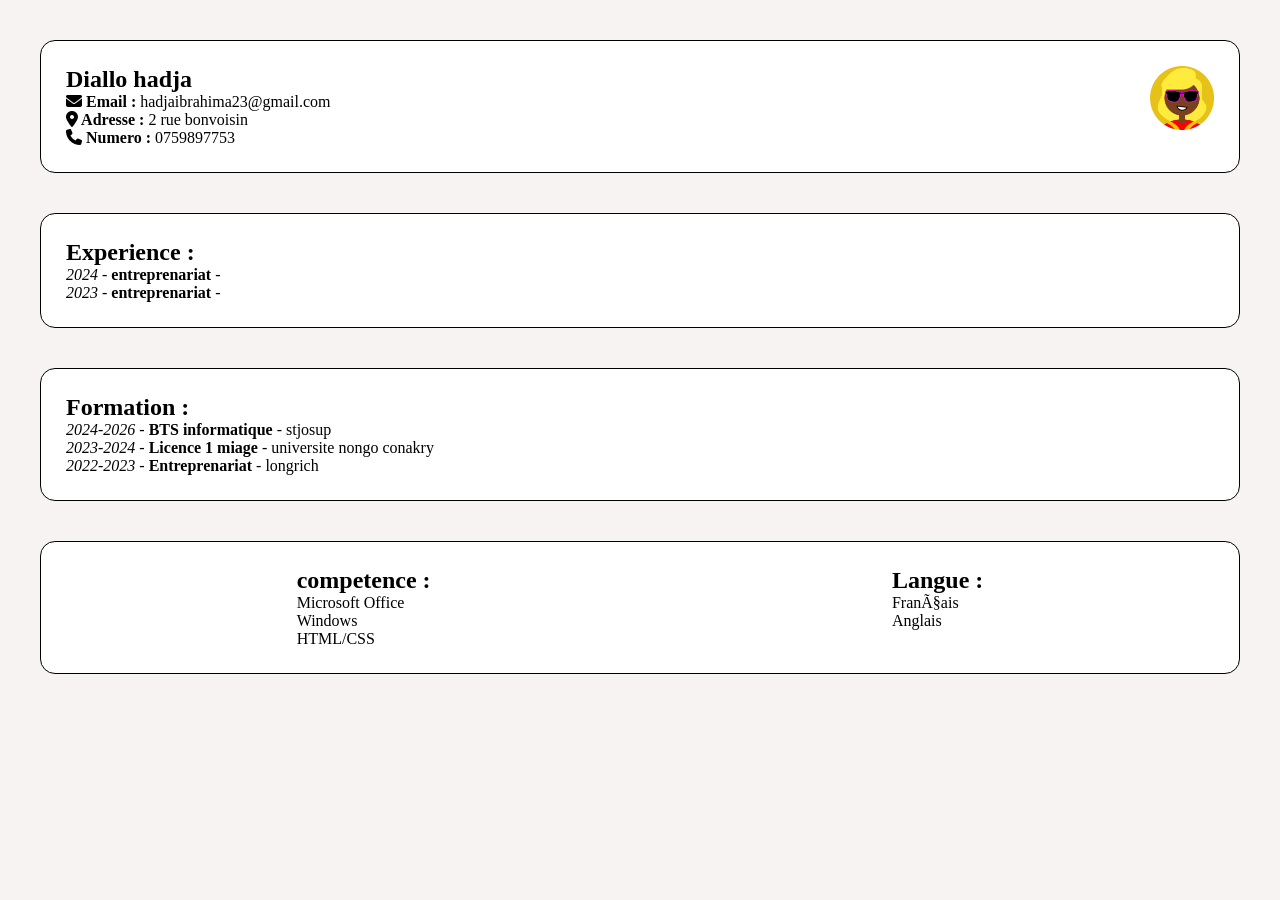
==== index.html @ a4fe8a0d "Add files via upload" ====
<!DOCTYPE html>
<html>
	<head>
		<title>mon CV</title>
		<link rel="stylesheet" href="css/style.css"/> 
		<link rel="stylesheet" href="https://cdnjs.cloudflare.com/ajax/libs/font-awesome/6.6.0/css/all.min.css" integrity="sha512-Kc323vGBEqzTmouAECnVceyQqyqdsSiqLQISBL29aUW4U/M7pSPA/gEUZQqv1cwx4OnYxTxve5UMg5GT6L4JJg==" crossorigin="anonymous" referrerpolicy="no-referrer" />
	</head>
	
	<body>
		<section class="profil">
			<div class="identite">
				<h1>Diallo hadja</h1>
				<p><b><i class="fa-solid fa-envelope"></i> Email :</b> hadjaibrahima23@gmail.com</p>
				<p><b><i class="fa-solid fa-location-dot"></i> Adresse :</b> 2 rue bonvoisin</p>
				<p><b><i class="fa-solid fa-phone"></i> Numero : </b> 0759897753</p>
			</div>
			
			<img src="images/profil.png" height="64" alt="photo de profil" title="photo de profil"/>
		</section>
		<!-- experience-->
		
		<section class="experience">
			<h2>Experience :</h2>
			<ul> <!-- declaration de liste non ordonné -->
				<li> <i> 2024 </i> - <b>entreprenariat</b> - </li> <!-- element de la liste -->
				<li> <i> 2023 </i> - <b>entreprenariat</b> - </li>			
			</ul>
		</section>
		
		<section class="formation">
			<h2>Formation :</h2>
			<ul>
				<li> <i> 2024-2026 </i> -<b> BTS informatique </b>- stjosup</li>
				<li> <i> 2023-2024 </i> -<b> Licence 1 miage </b>- universite nongo conakry</li>
				<li> <i>2022-2023  </i> -<b> Entreprenariat  </b>- longrich </li>
				
			</ul>
		</section>
		
		<section class="plus">
			<div class="competence">
				<h2>competence :</h2>
				<ul>
					<li>Microsoft Office</li>
					<li>Windows</li>
					<li>HTML/CSS</li>
				</ul>
			</div>
			
			<div class="langue">
				<h2>Langue :</h2>
				<ul>
					<li>Français</li>
					<li>Anglais</li>
				</ul>
			</div>
		</section>		
		
	</body>
</html>
---- css/style.css ----
*{ /** selecteur universel **/
	 margin:0px;
	 padding:0px;
}

body{
	background:#f8f3f3;
}

section{
	margin:40px;
	padding:25px;
	border: 1px solid;
	border-radius:15px;
	background: #ffffff;
}

.profil{
	display:flex;
	justify-content:space-between;
}

.experience{
	
}

.formation{
	
}

.plus{
	display:flex;
	justify-content:space-around;
}

ul{
	list-style-type:none;
}
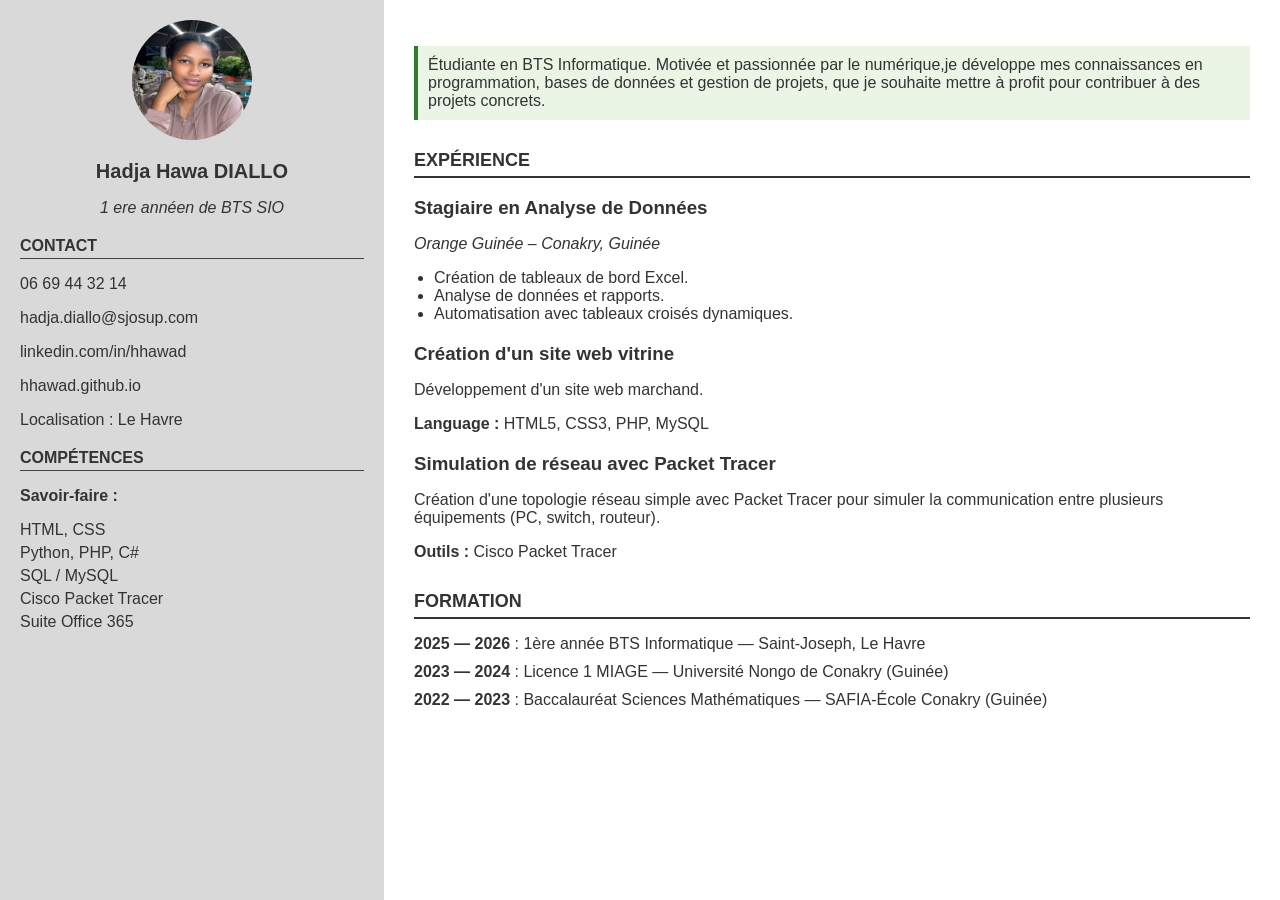
==== commit 1d1000cf: "update my website" ====
--- a/index.html
+++ b/index.html
@@ -1,60 +1,89 @@
 <!DOCTYPE html>
-<html>
-	<head>
-		<title>mon CV</title>
-		<link rel="stylesheet" href="css/style.css"/> 
-		<link rel="stylesheet" href="https://cdnjs.cloudflare.com/ajax/libs/font-awesome/6.6.0/css/all.min.css" integrity="sha512-Kc323vGBEqzTmouAECnVceyQqyqdsSiqLQISBL29aUW4U/M7pSPA/gEUZQqv1cwx4OnYxTxve5UMg5GT6L4JJg==" crossorigin="anonymous" referrerpolicy="no-referrer" />
-	</head>
-	
-	<body>
-		<section class="profil">
-			<div class="identite">
-				<h1>Diallo hadja</h1>
-				<p><b><i class="fa-solid fa-envelope"></i> Email :</b> hadjaibrahima23@gmail.com</p>
-				<p><b><i class="fa-solid fa-location-dot"></i> Adresse :</b> 2 rue bonvoisin</p>
-				<p><b><i class="fa-solid fa-phone"></i> Numero : </b> 0759897753</p>
-			</div>
-			
-			<img src="images/profil.png" height="64" alt="photo de profil" title="photo de profil"/>
-		</section>
-		<!-- experience-->
-		
-		<section class="experience">
-			<h2>Experience :</h2>
-			<ul> <!-- declaration de liste non ordonné -->
-				<li> <i> 2024 </i> - <b>entreprenariat</b> - </li> <!-- element de la liste -->
-				<li> <i> 2023 </i> - <b>entreprenariat</b> - </li>			
-			</ul>
-		</section>
-		
-		<section class="formation">
-			<h2>Formation :</h2>
-			<ul>
-				<li> <i> 2024-2026 </i> -<b> BTS informatique </b>- stjosup</li>
-				<li> <i> 2023-2024 </i> -<b> Licence 1 miage </b>- universite nongo conakry</li>
-				<li> <i>2022-2023  </i> -<b> Entreprenariat  </b>- longrich </li>
-				
-			</ul>
-		</section>
-		
-		<section class="plus">
-			<div class="competence">
-				<h2>competence :</h2>
-				<ul>
-					<li>Microsoft Office</li>
-					<li>Windows</li>
-					<li>HTML/CSS</li>
-				</ul>
-			</div>
-			
-			<div class="langue">
-				<h2>Langue :</h2>
-				<ul>
-					<li>Français</li>
-					<li>Anglais</li>
-				</ul>
-			</div>
-		</section>		
-		
-	</body>
+<html lang="fr">
+<head>
+  <meta charset="UTF-8">
+  <meta name="viewport" content="width=device-width, initial-scale=1.0">
+  <title>CV Hadja Hawa DIALLO</title>
+  <!-- Lien vers le fichier CSS -->
+  <link rel="stylesheet" href="main.css">
+</head>
+<body>
+  <aside class="sidebar">
+<div class="photo">
+  <img src="hadja.jpg" alt="Photo de profil - Hadja Hawa DIALLO">
+</div>
+
+      <h1>Hadja Hawa DIALLO</h1>
+      <p class="description">1 ere annéen de BTS SIO</p>
+
+      <section class="contact">
+          <h2>Contact</h2>
+          <p>06 69 44 32 14</p>
+         <p>hadja.diallo@sjosup.com</p>
+        <p>linkedin.com/in/hhawad</p>
+        <p>hhawad.github.io</p>
+
+          <p>Localisation : Le Havre</p>
+      </section>
+
+      <section class="Competence">
+          <h2>Compétences</h2>
+          <p><strong>Savoir-faire :</strong></p>
+          <ul>
+              <li>HTML, CSS </li>
+              <li>Python, PHP, C#</li>
+              <li>SQL / MySQL</li>
+              <li>Cisco Packet Tracer</li>
+              <li>Suite Office 365</li>
+          </ul>
+      </section>
+  </aside>
+
+  <main class="main-content">
+      <header class="presentation">
+          <h2>Accroche</h2>
+          <p>
+              Étudiante en BTS Informatique.
+              Motivée et passionnée par le numérique,je développe mes connaissances en programmation,
+              bases de données et gestion de projets, que je souhaite mettre à profit pour contribuer à des projets concrets.
+
+
+      </header>
+
+      <section class="experience">
+          <h2>Expérience</h2>
+
+          <div class="exp-item">
+              <h3>Stagiaire en Analyse de Données</h3>
+              <p class="meta">Orange Guinée – Conakry, Guinée</p>
+              <ul>
+                  <li>Création de tableaux de bord Excel.</li>
+                  <li>Analyse de données et rapports.</li>
+                  <li>Automatisation avec tableaux croisés dynamiques.</li>
+              </ul>
+          </div>
+
+          <div class="exp-item">
+              <h3>Création d'un site web vitrine</h3>
+              <p>Développement d'un site web marchand.</p>
+              <p><strong>Language :</strong> HTML5, CSS3, PHP, MySQL</p>
+          </div>
+
+          <div class="exp-item">
+              <h3>Simulation de réseau avec Packet Tracer</h3>
+              <p>Création d'une topologie réseau simple avec Packet Tracer pour simuler la communication entre plusieurs équipements (PC, switch, routeur).</p>
+              <p><strong>Outils :</strong> Cisco Packet Tracer</p>
+          </div>
+      </section>
+
+      <section class="education">
+          <h2>Formation</h2>
+          <ul>
+              <li><strong>2025 — 2026</strong> : 1ère année BTS Informatique — Saint-Joseph, Le Havre</li>
+              <li><strong>2023 — 2024</strong> : Licence 1 MIAGE — Université Nongo de Conakry (Guinée)</li>
+              <li><strong>2022 — 2023</strong> : Baccalauréat Sciences Mathématiques — SAFIA-École Conakry (Guinée)</li>
+          </ul>
+      </section>
+  </main>
+</body>
 </html>
--- a/main.css
+++ b/main.css
@@ -0,0 +1,132 @@
+/* Global */
+body {
+    font-family: Arial, sans-serif;
+    margin: 0;
+    padding: 0;
+    display: flex;
+    background-color: #f0f0f0;
+    color: #333;
+}
+
+/* Sidebar (colonne gauche) */
+aside.sidebar {
+    width: 30%;
+    background-color: #d9d9d9;
+    padding: 20px;
+    box-sizing: border-box;
+    min-height: 100vh;
+}
+
+aside.sidebar img {
+    width: 120px;
+    height: 120px;
+    border-radius: 50%;
+    display: block;
+    margin: 0 auto 20px auto;
+}
+
+aside.sidebar h1 {
+    text-align: center;
+    font-size: 20px;
+    margin-bottom: 5px;
+}
+
+aside.sidebar p.description {
+    text-align: center;
+    font-style: italic;
+    margin-bottom: 20px;
+}
+
+aside.sidebar section {
+    margin-bottom: 20px;
+}
+
+aside.sidebar section h2 {
+    font-size: 16px;
+    text-transform: uppercase;
+    margin-bottom: 10px;
+    border-bottom: 1px solid #444;
+    padding-bottom: 3px;
+}
+
+aside.sidebar section ul {
+    list-style-type: none;
+    padding-left: 0;
+}
+
+aside.sidebar section ul li {
+    margin-bottom: 5px;
+}
+
+/* Main content (colonne droite) */
+main.main-content {
+    width: 70%;
+    padding: 30px;
+    background-color: #fff;
+    box-sizing: border-box;
+}
+
+main.main-content header.presentation {
+    margin-bottom: 20px;
+}
+
+main.main-content header.presentation h2 {
+    display: none; /* On n’affiche pas "Accroche", juste le texte */
+}
+
+main.main-content header.presentation p {
+    background-color: #eaf5e6;
+    border-left: 4px solid #2d7d2d;
+    padding: 10px;
+}
+
+/* Titres de sections */
+main.main-content h2 {
+    font-size: 18px;
+    font-weight: bold;
+    text-transform: uppercase;
+    border-bottom: 2px solid #333;
+    padding-bottom: 5px;
+    margin-top: 30px;
+    margin-bottom: 15px;
+}
+
+/* Expérience et projets */
+.exp-item {
+    margin-bottom: 20px;
+}
+
+.exp-item h3 {
+    font-weight: bold;
+    margin-bottom: 5px;
+}
+
+.exp-item .meta {
+    font-style: italic;
+    margin-bottom: 10px;
+}
+
+.exp-item ul {
+    list-style-type: disc;
+    padding-left: 20px;
+}
+
+/* Projets */
+.projects ul li {
+    margin-bottom: 10px;
+}
+
+/* Formation */
+.education ul {
+    list-style: none;
+    padding-left: 0;
+}
+
+.education ul li {
+    margin-bottom: 10px;
+}
+
+/* Styles des mots clés (Technologies, Outils) */
+strong {
+    font-weight: bold;
+}
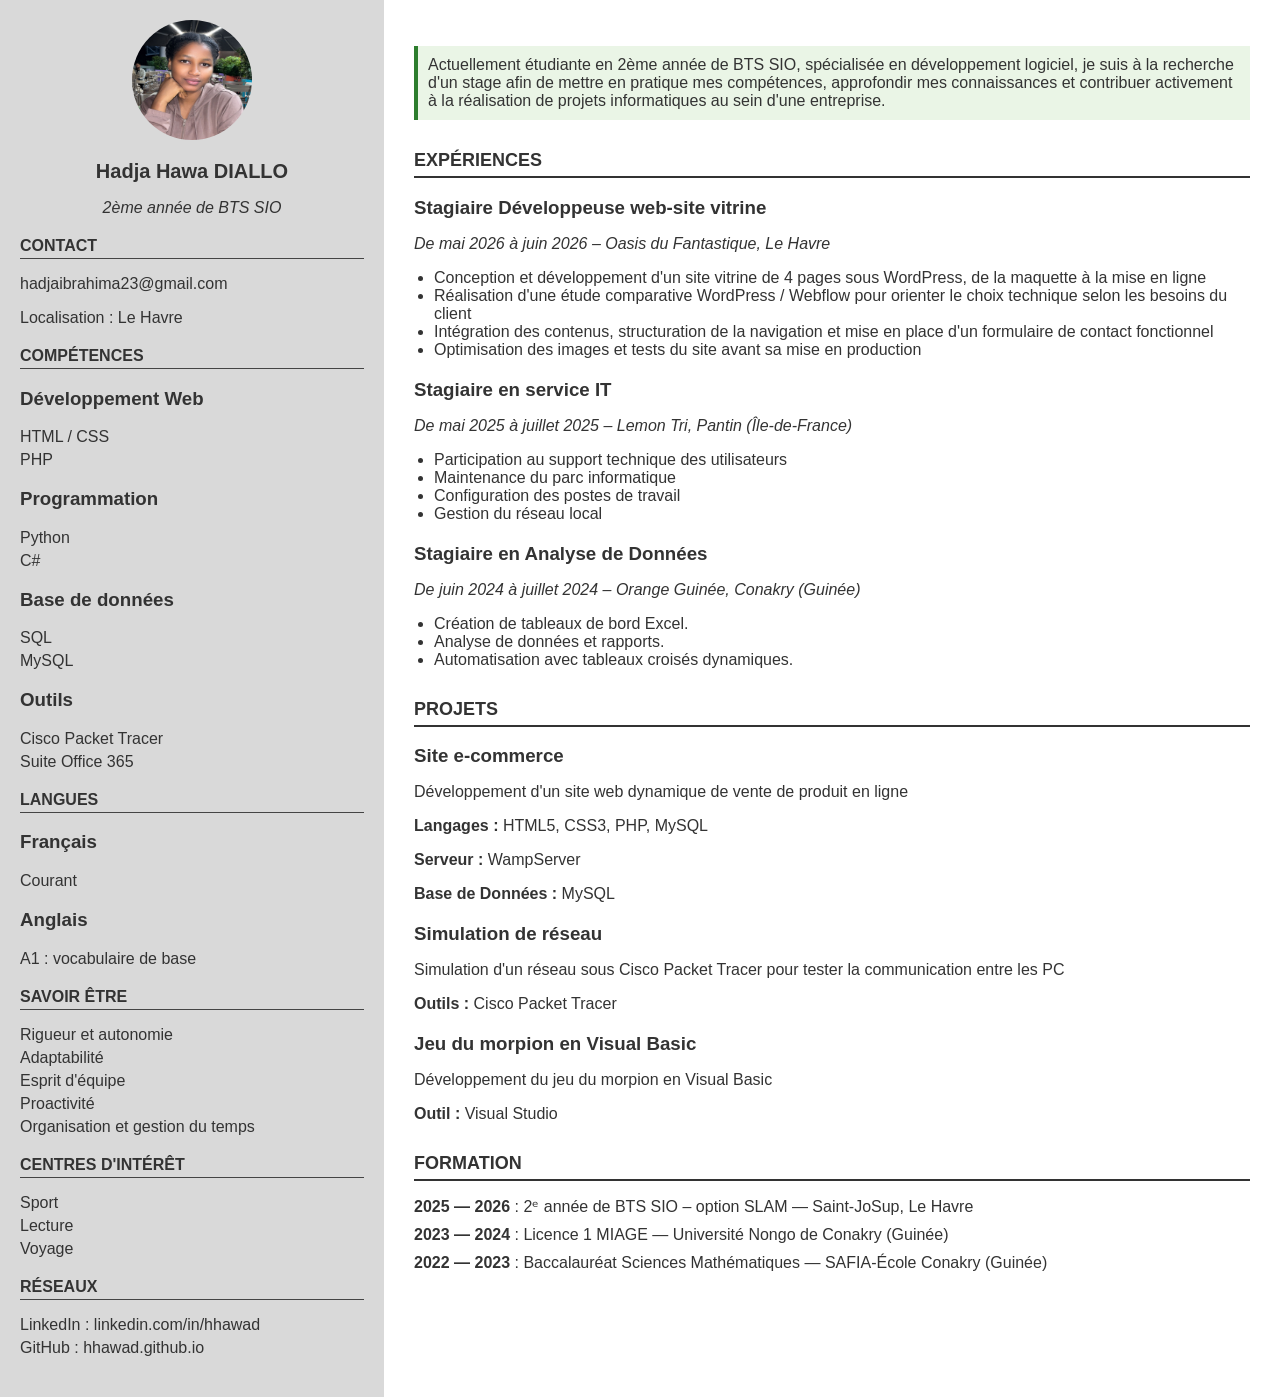
==== commit bf8a4c1b: "Revise CV content for Hadja Hawa DIALLO Updated the CV content for Hadja Hawa DIALLO, including cont" ====
--- a/index.html
+++ b/index.html
@@ -14,27 +14,81 @@
 </div>
 
       <h1>Hadja Hawa DIALLO</h1>
-      <p class="description">1 ere annéen de BTS SIO</p>
+      <p class="description">2ème année de BTS SIO</p>
 
       <section class="contact">
           <h2>Contact</h2>
-          <p>06 69 44 32 14</p>
-         <p>hadja.diallo@sjosup.com</p>
-        <p>linkedin.com/in/hhawad</p>
-        <p>hhawad.github.io</p>
-
+          <p>hadjaibrahima23@gmail.com</p>
           <p>Localisation : Le Havre</p>
       </section>
 
       <section class="Competence">
           <h2>Compétences</h2>
-          <p><strong>Savoir-faire :</strong></p>
+
+          <h3>Développement Web</h3>
           <ul>
-              <li>HTML, CSS </li>
-              <li>Python, PHP, C#</li>
-              <li>SQL / MySQL</li>
+              <li>HTML / CSS</li>
+              <li>PHP</li>
+          </ul>
+
+          <h3>Programmation</h3>
+          <ul>
+              <li>Python</li>
+              <li>C#</li>
+          </ul>
+
+          <h3>Base de données</h3>
+          <ul>
+              <li>SQL</li>
+              <li>MySQL</li>
+          </ul>
+
+          <h3>Outils</h3>
+          <ul>
               <li>Cisco Packet Tracer</li>
               <li>Suite Office 365</li>
+          </ul>
+      </section>
+
+      <section class="langues">
+          <h2>Langues</h2>
+
+          <h3>Français</h3>
+          <ul>
+              <li>Courant</li>
+          </ul>
+
+          <h3>Anglais</h3>
+          <ul>
+              <li>A1 : vocabulaire de base</li>
+          </ul>
+      </section>
+
+      <section class="savoir-etre">
+          <h2>Savoir Être</h2>
+          <ul>
+              <li>Rigueur et autonomie</li>
+              <li>Adaptabilité</li>
+              <li>Esprit d'équipe</li>
+              <li>Proactivité</li>
+              <li>Organisation et gestion du temps</li>
+          </ul>
+      </section>
+
+      <section class="interets">
+          <h2>Centres d'intérêt</h2>
+          <ul>
+              <li>Sport</li>
+              <li>Lecture</li>
+              <li>Voyage</li>
+          </ul>
+      </section>
+
+      <section class="reseaux">
+          <h2>Réseaux</h2>
+          <ul>
+              <li>LinkedIn : linkedin.com/in/hhawad</li>
+              <li>GitHub : hhawad.github.io</li>
           </ul>
       </section>
   </aside>
@@ -43,43 +97,74 @@
       <header class="presentation">
           <h2>Accroche</h2>
           <p>
-              Étudiante en BTS Informatique.
-              Motivée et passionnée par le numérique,je développe mes connaissances en programmation,
-              bases de données et gestion de projets, que je souhaite mettre à profit pour contribuer à des projets concrets.
-
-
+            Actuellement étudiante en 2ème année de BTS SIO, spécialisée en développement logiciel,
+            je suis à la recherche d'un stage afin de mettre en pratique mes compétences,
+            approfondir mes connaissances et contribuer activement à la réalisation de projets informatiques au sein d'une entreprise.
+          </p>
       </header>
 
       <section class="experience">
-          <h2>Expérience</h2>
+          <h2>Expériences</h2>
+          <div class="exp-item">
+              <h3>Stagiaire Développeuse web-site vitrine</h3>
+              <p class="meta">De mai 2026 à juin 2026 – Oasis du Fantastique, Le Havre</p>
+              <ul>
+                  <li>Conception et développement d'un site vitrine de 4 pages sous WordPress, de la maquette à la mise en ligne</li>
+                  <li>Réalisation d'une étude comparative WordPress / Webflow pour orienter le choix technique selon les besoins du client</li>
+                  <li>Intégration des contenus, structuration de la navigation et mise en place d'un formulaire de contact fonctionnel</li>
+                  <li>Optimisation des images et tests du site avant sa mise en production</li>
+              </ul>
+          </div>
+
+          <div class="exp-item">
+              <h3>Stagiaire en service IT</h3>
+              <p class="meta">De mai 2025 à juillet 2025 – Lemon Tri, Pantin (Île-de-France)</p>
+              <ul>
+                  <li>Participation au support technique des utilisateurs</li>
+                  <li>Maintenance du parc informatique</li>
+                  <li>Configuration des postes de travail</li>
+                  <li>Gestion du réseau local</li>
+              </ul>
+          </div>
 
           <div class="exp-item">
               <h3>Stagiaire en Analyse de Données</h3>
-              <p class="meta">Orange Guinée – Conakry, Guinée</p>
+              <p class="meta">De juin 2024 à juillet 2024 – Orange Guinée, Conakry (Guinée)</p>
               <ul>
                   <li>Création de tableaux de bord Excel.</li>
                   <li>Analyse de données et rapports.</li>
                   <li>Automatisation avec tableaux croisés dynamiques.</li>
               </ul>
           </div>
+      </section>
 
+      <section class="projets">
+          <h2>Projets</h2>
           <div class="exp-item">
-              <h3>Création d'un site web vitrine</h3>
-              <p>Développement d'un site web marchand.</p>
-              <p><strong>Language :</strong> HTML5, CSS3, PHP, MySQL</p>
+              <h3>Site e-commerce</h3>
+              <p>Développement d'un site web dynamique de vente de produit en ligne</p>
+              <p><strong>Langages :</strong> HTML5, CSS3, PHP, MySQL</p>
+              <p><strong>Serveur :</strong> WampServer</p>
+              <p><strong>Base de Données :</strong> MySQL</p>
           </div>
 
           <div class="exp-item">
-              <h3>Simulation de réseau avec Packet Tracer</h3>
-              <p>Création d'une topologie réseau simple avec Packet Tracer pour simuler la communication entre plusieurs équipements (PC, switch, routeur).</p>
+              <h3>Simulation de réseau</h3>
+              <p>Simulation d'un réseau sous Cisco Packet Tracer pour tester la communication entre les PC</p>
               <p><strong>Outils :</strong> Cisco Packet Tracer</p>
+          </div>
+
+          <div class="exp-item">
+              <h3>Jeu du morpion en Visual Basic</h3>
+              <p>Développement du jeu du morpion en Visual Basic</p>
+              <p><strong>Outil :</strong> Visual Studio</p>
           </div>
       </section>
 
       <section class="education">
           <h2>Formation</h2>
           <ul>
-              <li><strong>2025 — 2026</strong> : 1ère année BTS Informatique — Saint-Joseph, Le Havre</li>
+              <li><strong>2025 — 2026</strong> : 2ᵉ année de BTS SIO – option SLAM — Saint-JoSup, Le Havre</li>
               <li><strong>2023 — 2024</strong> : Licence 1 MIAGE — Université Nongo de Conakry (Guinée)</li>
               <li><strong>2022 — 2023</strong> : Baccalauréat Sciences Mathématiques — SAFIA-École Conakry (Guinée)</li>
           </ul>
